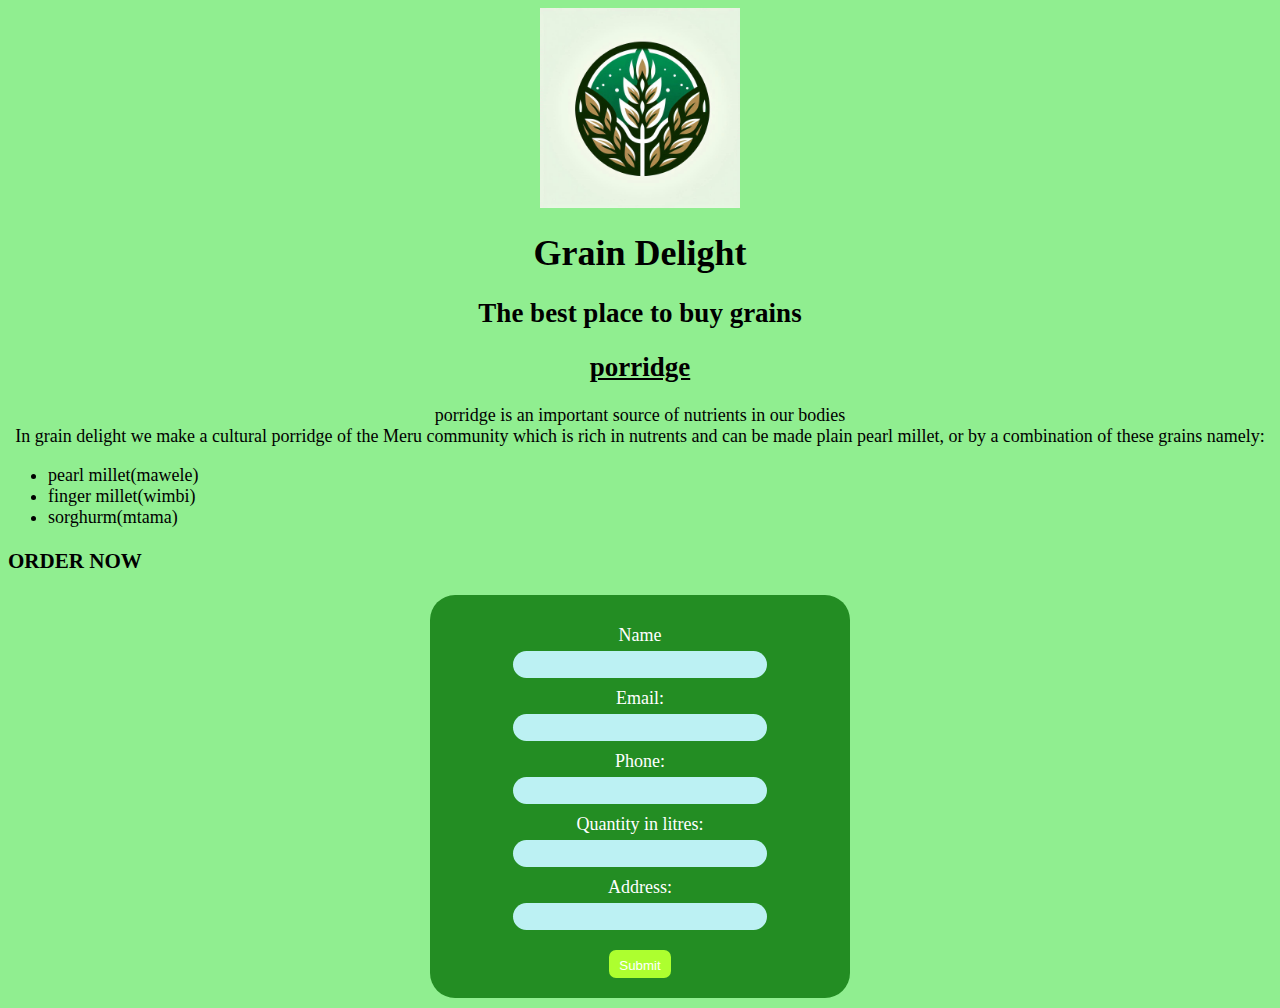
==== index.html @ f3a81386 "Update index.html" ====
<!DOCTYPE html>
<html>
<head>
    <title>Grain Delight</title>
    <link rel="stylesheet" type="text/css" href="style.css">
    <meta name="viewport" content="width=device-width, initial-scale=1.0">
</head>
<body>
  <img src="grain delight.png" alt="grain delight" id="logo">
  <h1 class="grain">Grain Delight</h1> 
    <h2 class="grain">The best place to buy grains</h2> 
    <h2 style="text-align: center;"><u>porridge</u></h2> 
    <p>porridge is an important source of nutrients in our bodies<br>In grain delight we make a cultural porridge of the Meru community which is rich in nutrents and can be made plain pearl millet, or by a combination of these grains namely: </p>
    <ul>
    <li>pearl millet(mawele)</li>
    <li>finger millet(wimbi)</li>
    <li>sorghurm(mtama)</li>
    </ul>  
<h3>ORDER NOW</h3>
<div>
<form action="https://api.web3forms.com/submit" method="POST">
  <input type="hidden" name="access_key" value="161003b1-a71a-4860-a500-51357e9937af">
    <label for="name">Name</label><br>
    <input type="text" id="name" name="name" required><br>
    <label for="email">Email:</label><br>
    <input type="email" id="email" name="email" required><br>
    <label for="phone">Phone:</label><br>
    <input type="tel" id="phone" name="phone" required><br>
    <label for="quantity">Quantity in litres:</label><br>
    <input type="number" id="quantity" name="quantity" required><br>
    <label for="address">Address:</label><br>
    <input type="text" id="address" name="address" required><br>
    <input id="submit" type="submit" value="Submit"></form>
</div>
</body>


</html>
---- style.css ----
#logo{width: 200px; height: 200px; display: block; margin: auto;}
body{background-color: lightgreen; font-size: large;}
.grain{font-family: Cambria, Cochin, Georgia, Times, 'Times New Roman', serif; text-align: center;}
form{text-align: center; }   
#ty{font-size: 100px; text-align: center; display: block; margin: 0;} 
p{text-align: center;} 
#te{font-size: 100px; text-align: center;
    border: 3px solid black;
    padding: 0;
    margin: 0;
    display: inline-block;
    border-radius: 10px;
    line-height: 1;}
.center{text-align: center;}   
div{border-style: none;  
   background-color:  rgb(35, 141, 35);;   
   margin: 0 auto;
   
 margin-bottom: 10px;
    padding-top: 30px;  
   padding-bottom: 10px;
   padding-left: 60px;
   padding-right: 60px;
   width: 300px;
  
border-radius: 25px;
color: white;}
label {
    display:inline-block; 
    margin-bottom: 5px;
 }
 input {background-color: rgb(188, 241, 243);
    display: inline-block;
    margin-bottom: 10px;
width: 250px; 
border-radius: 20px;
height: 25px;
border-style: hidden;}
 

#submit{background-color: greenyellow;
    color: white;
    margin: 10px;
    display:inline-block;
    padding-left: 10px;
    padding-right: 10px;
    padding-top: 8px;
    padding-bottom:20px;
        border-radius: 7px;
    border-style: none;
    cursor: pointer;
    width: auto;
}
#submit:hover{background-color: rgb(18, 189, 161); size: 100px;} 
@media(max-width: 600px){
    form{width: 95%; 
    margin: 0 auto;}
    input{width: 75%;}
    #submit{width: 50%;}
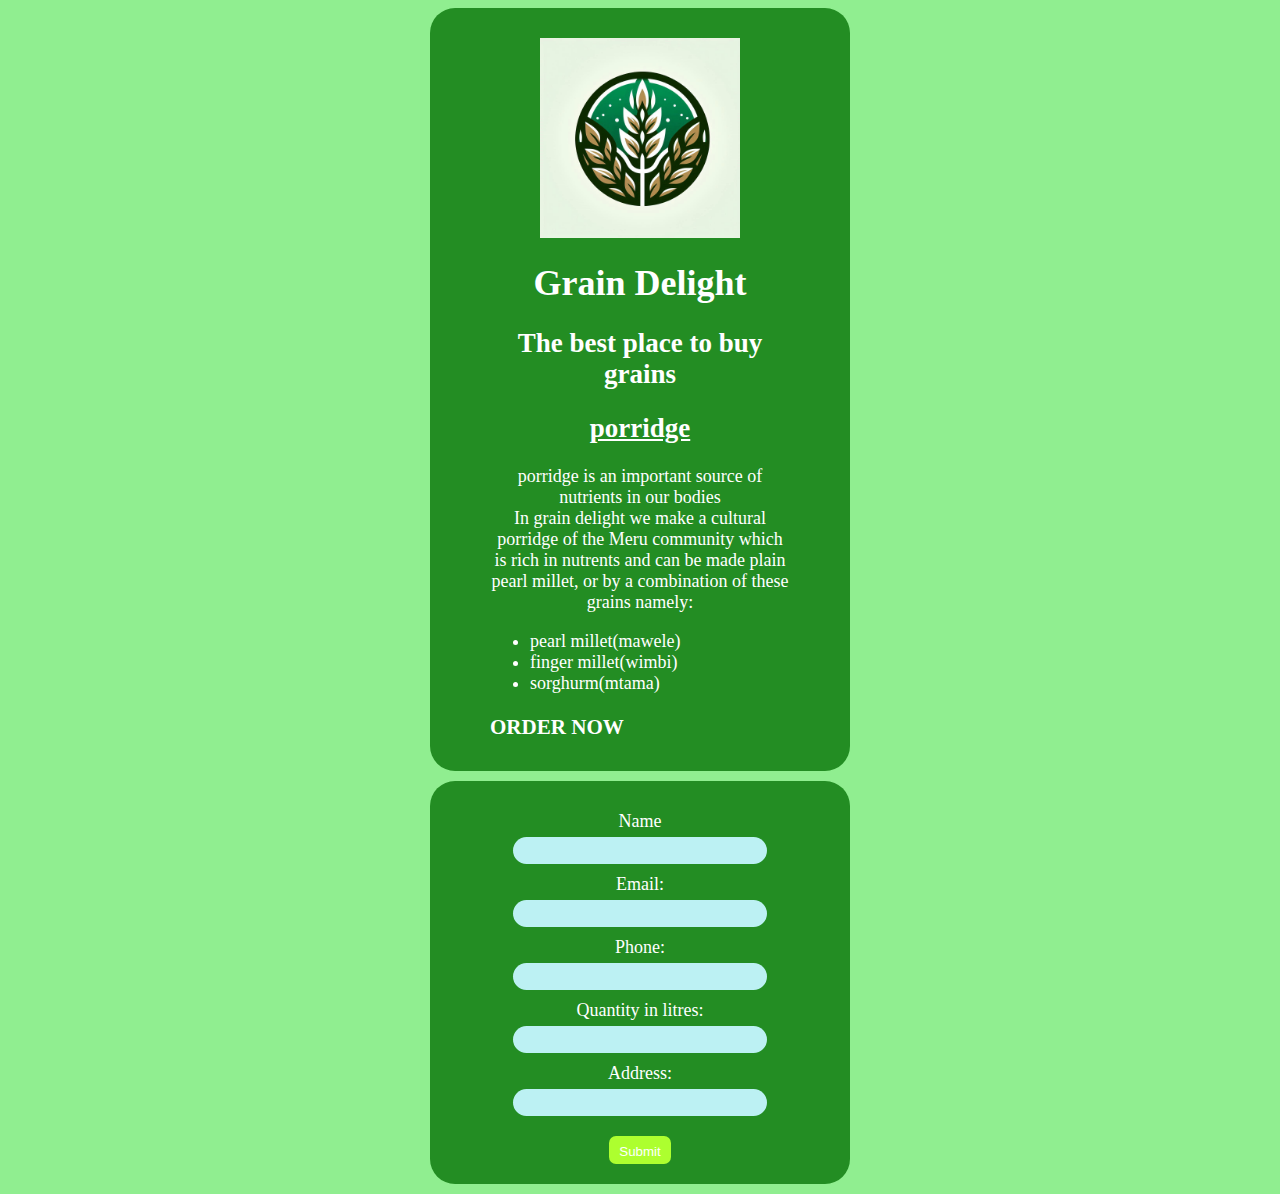
==== commit 81cb71ca: "Update index.html" ====
--- a/index.html
+++ b/index.html
@@ -5,7 +5,7 @@
     <link rel="stylesheet" type="text/css" href="style.css">
     <meta name="viewport" content="width=device-width, initial-scale=1.0">
 </head>
-<body>
+<body><div id="center">
   <img src="grain delight.png" alt="grain delight" id="logo">
   <h1 class="grain">Grain Delight</h1> 
     <h2 class="grain">The best place to buy grains</h2> 
@@ -16,7 +16,7 @@
     <li>finger millet(wimbi)</li>
     <li>sorghurm(mtama)</li>
     </ul>  
-<h3>ORDER NOW</h3>
+<h3>ORDER NOW</h3></div>
 <div>
 <form action="https://api.web3forms.com/submit" method="POST">
   <input type="hidden" name="access_key" value="161003b1-a71a-4860-a500-51357e9937af">
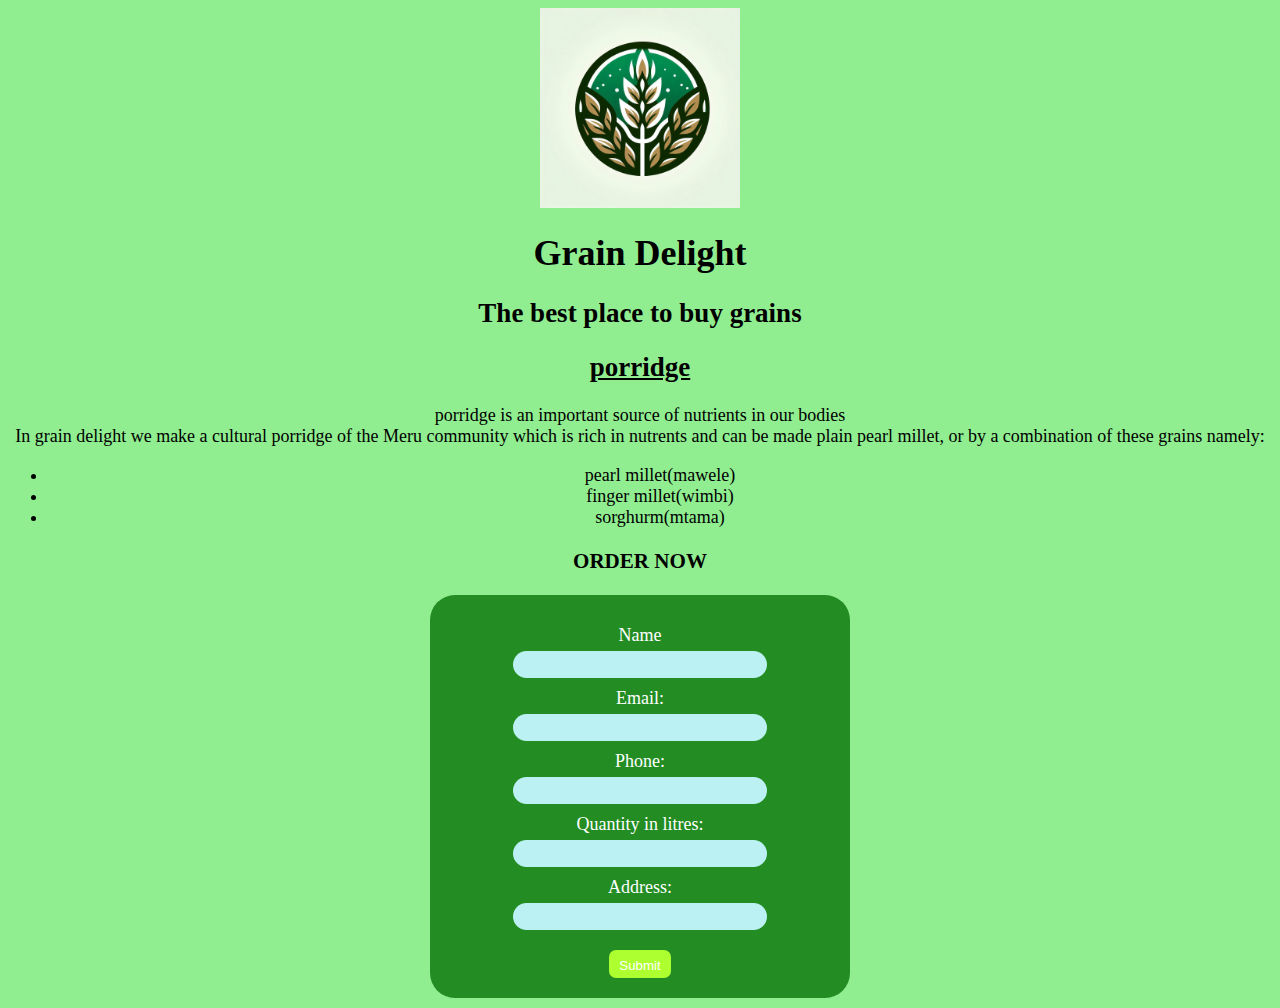
==== commit 5d746b13: "Update index.html" ====
--- a/index.html
+++ b/index.html
@@ -12,14 +12,14 @@
     <h2 style="text-align: center;"><u>porridge</u></h2> 
     <p>porridge is an important source of nutrients in our bodies<br>In grain delight we make a cultural porridge of the Meru community which is rich in nutrents and can be made plain pearl millet, or by a combination of these grains namely: </p>
     <ul>
-    <li>pearl millet(mawele)</li>
-    <li>finger millet(wimbi)</li>
-    <li>sorghurm(mtama)</li>
+    <li style="text-align: center;">pearl millet(mawele)</li>
+    <li style="text-align: center;">finger millet(wimbi)</li>
+    <li style="text-align: center;">sorghurm(mtama)</li>
     </ul>  
-<h3>ORDER NOW</h3></div>
-<div>
+<h3 style="text-align: center;">ORDER NOW</h3></div>
+<div id="form">
 <form action="https://api.web3forms.com/submit" method="POST">
-  <input type="hidden" name="access_key" value="161003b1-a71a-4860-a500-51357e9937af">
+  <input type="hidden" name="access_key" value="14a254af-0441-427c-8c5e-2c18afede1f7">
     <label for="name">Name</label><br>
     <input type="text" id="name" name="name" required><br>
     <label for="email">Email:</label><br>
--- a/style.css
+++ b/style.css
@@ -12,7 +12,7 @@
     border-radius: 10px;
     line-height: 1;}
 .center{text-align: center;}   
-div{border-style: none;  
+#form{border-style: none;  
    background-color:  rgb(35, 141, 35);;   
    margin: 0 auto;
    
@@ -52,11 +52,14 @@
     width: auto;
 }
 #submit:hover{background-color: rgb(18, 189, 161); size: 100px;} 
+#center{text-align: center;}
 @media(max-width: 600px){
     form{width: 95%; 
     margin: 0 auto;}
     input{width: 75%;}
     #submit{width: 50%;}
+    #logo{display: block; margin: auto;}
+    #center{text-align: center;}
 
 
 
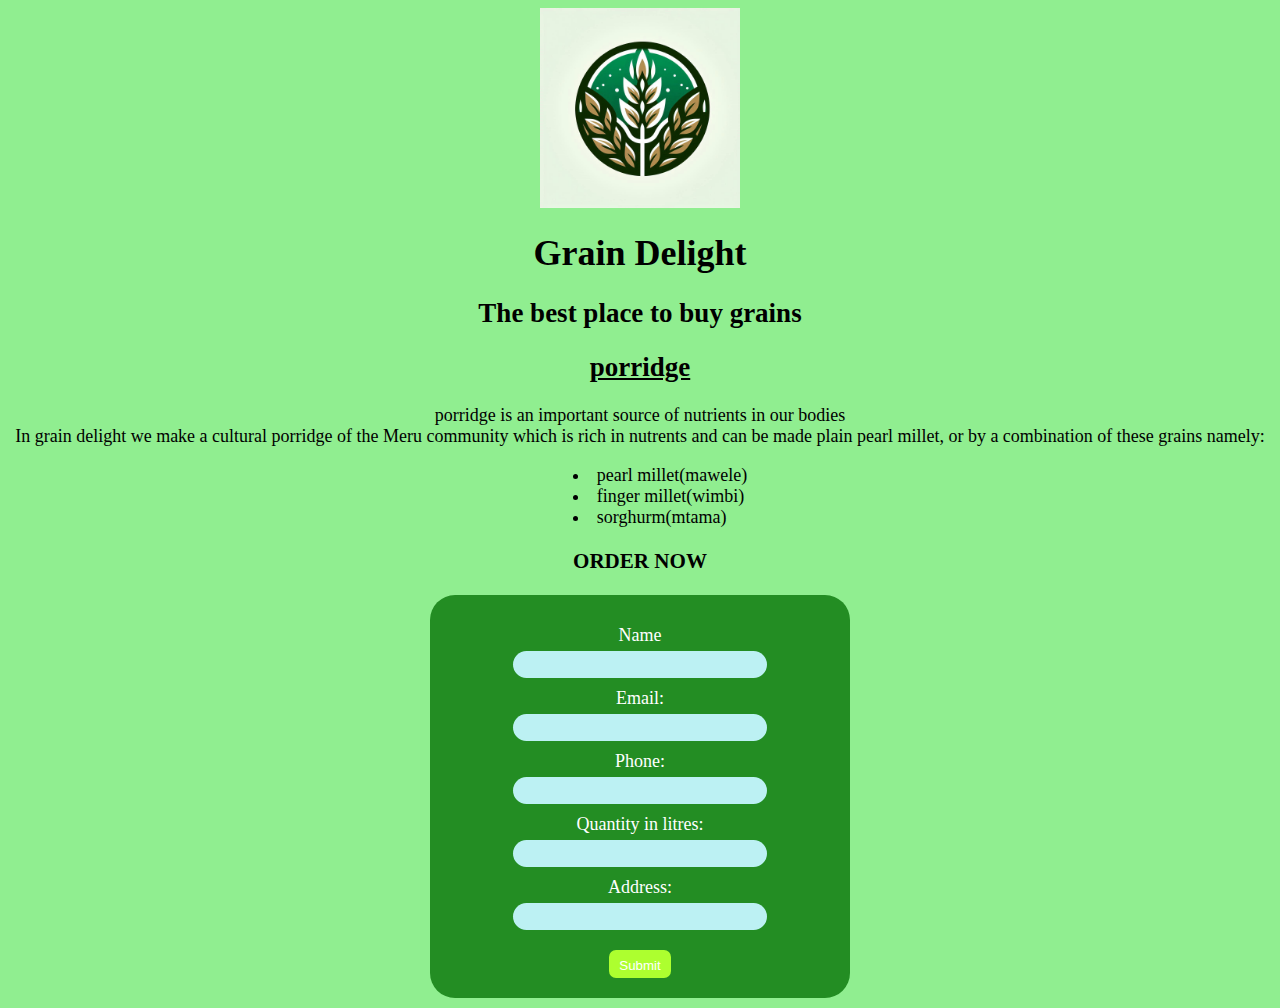
==== commit d5bdc0be: "Update index.html" ====
--- a/index.html
+++ b/index.html
@@ -11,11 +11,12 @@
     <h2 class="grain">The best place to buy grains</h2> 
     <h2 style="text-align: center;"><u>porridge</u></h2> 
     <p>porridge is an important source of nutrients in our bodies<br>In grain delight we make a cultural porridge of the Meru community which is rich in nutrents and can be made plain pearl millet, or by a combination of these grains namely: </p>
-    <ul>
-    <li style="text-align: center;">pearl millet(mawele)</li>
-    <li style="text-align: center;">finger millet(wimbi)</li>
-    <li style="text-align: center;">sorghurm(mtama)</li>
-    </ul>  
+     <ul>
+      <li >pearl millet(mawele)</li>
+      <li >finger millet(wimbi)</li>
+      <li >sorghurm(mtama)</li>
+      </ul>   
+     
 <h3 style="text-align: center;">ORDER NOW</h3></div>
 <div id="form">
 <form action="https://api.web3forms.com/submit" method="POST">
--- a/style.css
+++ b/style.css
@@ -36,7 +36,15 @@
 border-radius: 20px;
 height: 25px;
 border-style: hidden;}
- 
+ ul {
+    list-style-position: inside; /* Ensure bullets are inside the list item */
+    text-align: left; /* Align text to the left */
+    display: table; /* Make the list inline-block to center it */
+    margin: 0 auto; }
+
+li {
+    text-align: left; /* Align text to the left */
+}
 
 #submit{background-color: greenyellow;
     color: white;
